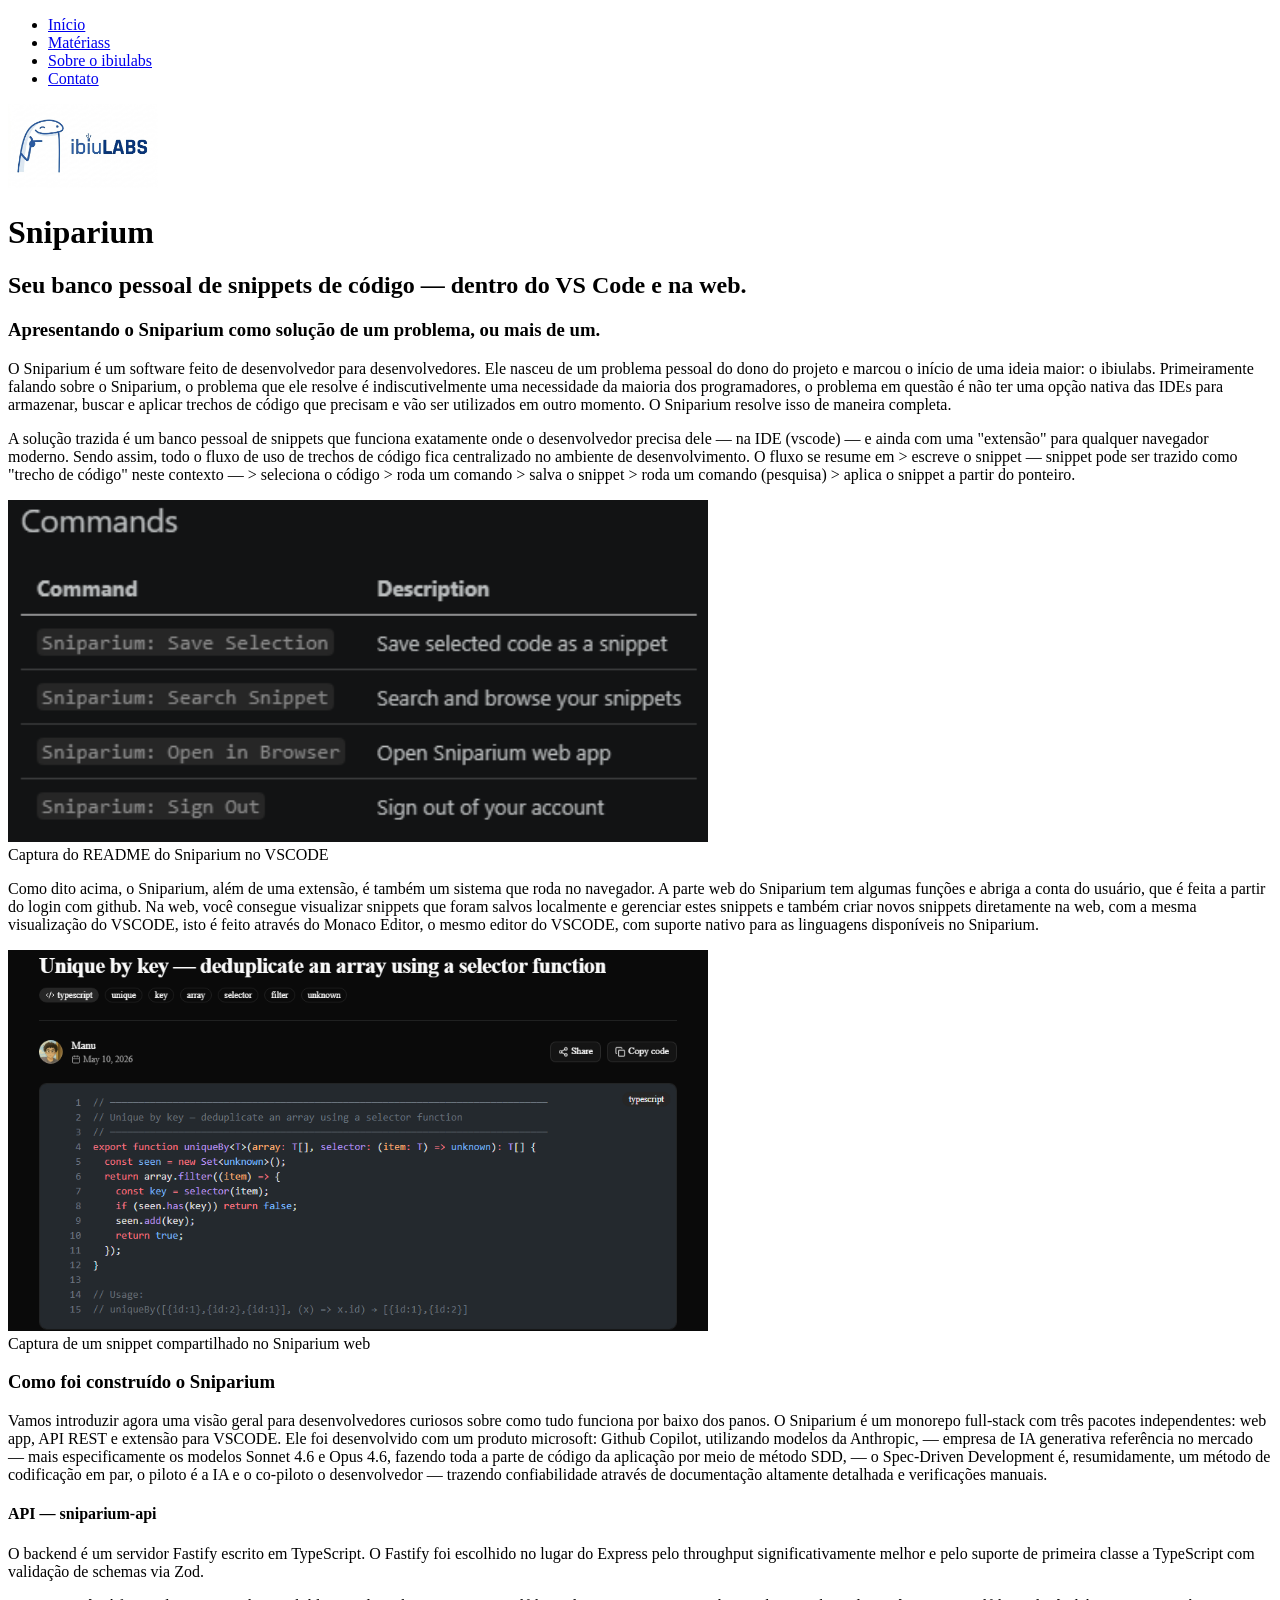
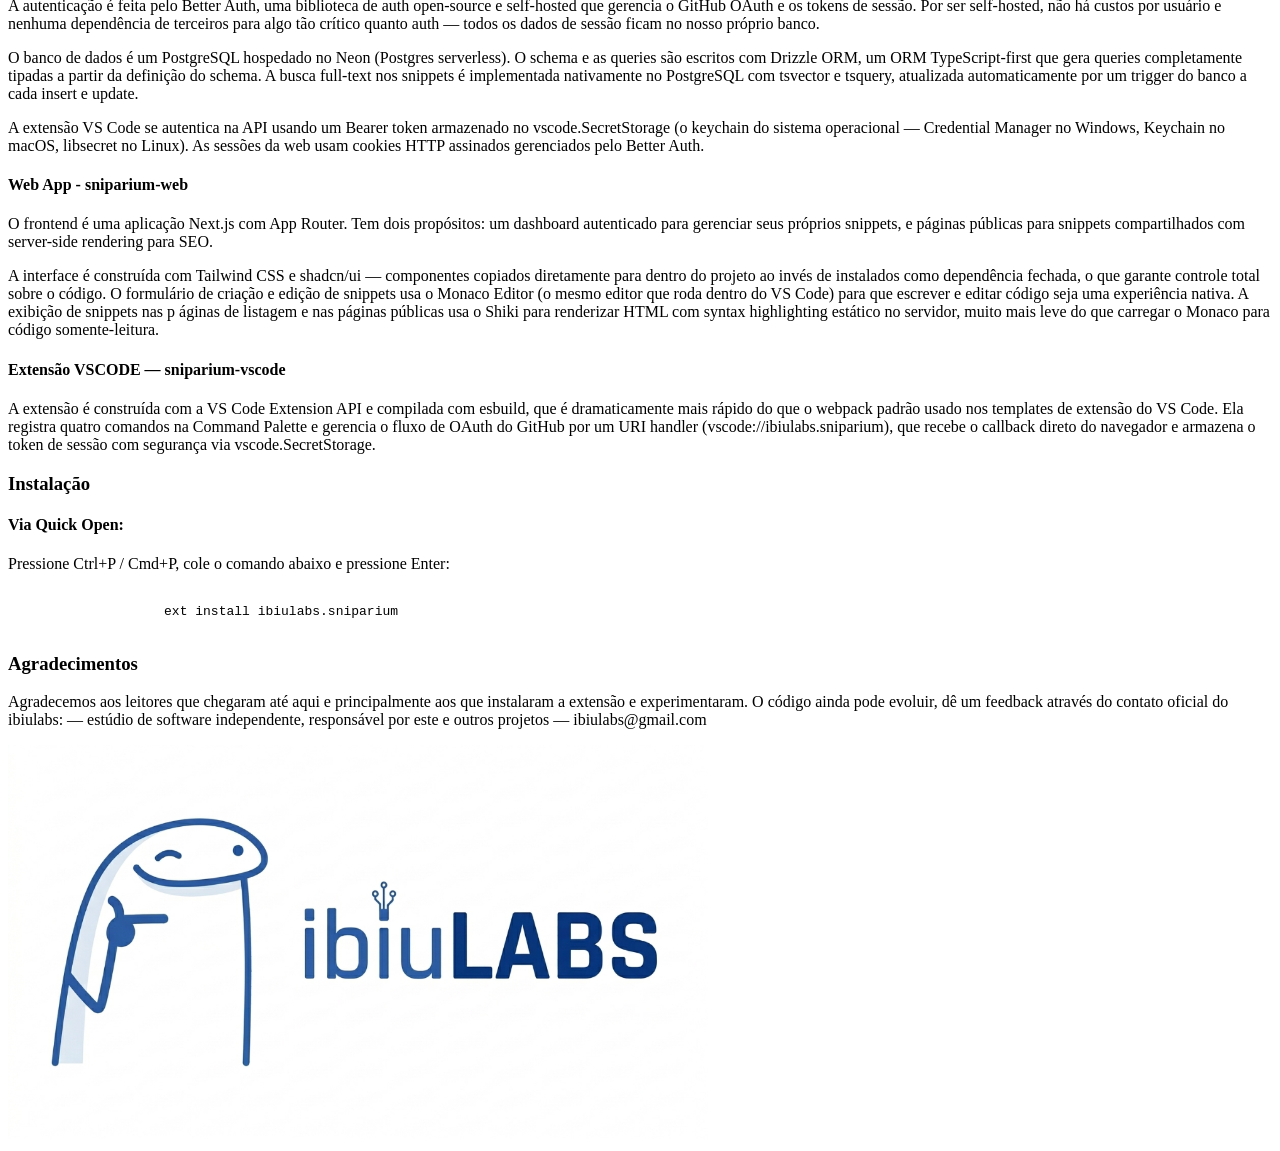
==== atividade-1-css/index.html @ 10d275ca "Adiciona arquivos HTML e CSS da pasta atividade-1-css na raiz do repositório" ====
<!DOCTYPE html>
<html lang="pt">
<head>
    <meta charset="UTF-8">
    <meta name="viewport" content="width=device-width, initial-scale=1.0">
    <title>Sniparium</title>
    <link rel="stylesheet" href="../Atividade 5 — codificação para front end/CSS/style.css">
    
</head>
<body>
    <header class="cabecalho">
        <nav class="menu-navegacao">
            <ul>
                <li><a href="#">Início</a></li>
                <li><a href="#">Matériass</a></li>
                <li><a href="#">Sobre o ibiulabs</a></li>
                <li><a href="#">Contato</a></li>
            </ul>
        </nav>
    </header>
    <div class="faixa-azul">
        <img src="images/logo_completa_ibiulabs.png" width="150" class="logo">
    </div>
    <h1>Sniparium</h1>
    <h2>Seu banco pessoal de snippets de código — dentro do VS Code e na web.</h2>
        <h3>Apresentando o Sniparium como solução de um problema, ou mais de um.</h3>
            <p>
            O Sniparium é um software feito de desenvolvedor para desenvolvedores. 
            Ele nasceu de um problema pessoal do dono do projeto e marcou o início de uma ideia maior: o ibiulabs.
            Primeiramente falando sobre o Sniparium, o problema que ele resolve 
            é indiscutivelmente uma necessidade da maioria dos programadores, o problema 
            em questão é não ter uma opção nativa das IDEs para armazenar, buscar e aplicar trechos de código 
            que precisam e vão ser utilizados em outro momento. O Sniparium resolve isso de maneira completa.
            </p>
            <p>
                A solução trazida é um banco pessoal de snippets que funciona exatamente onde 
                o desenvolvedor precisa dele — na IDE (vscode) — e ainda com uma "extensão" para qualquer navegador moderno. 
                Sendo assim, todo o fluxo de uso de trechos de código fica centralizado no ambiente de desenvolvimento.
                O fluxo se resume em > escreve o snippet — snippet pode ser trazido como "trecho de código" neste contexto — 
                > seleciona o código > roda um comando > salva o snippet > roda um comando (pesquisa) > aplica o snippet 
                a partir do ponteiro.
            </p>
            <img src="images/comandos-sniparium.png" width="700">
            <figcaption>Captura do README do Sniparium no VSCODE</figcaption>
            <P>
                Como dito acima, o Sniparium, além de uma extensão, é também um sistema que roda no navegador. 
                A parte web do Sniparium tem algumas funções e abriga a conta do usuário, que é feita a partir do login 
                com github. Na web, você consegue visualizar snippets que foram salvos localmente e gerenciar estes 
                snippets e também criar novos snippets diretamente na web, com a mesma visualização do VSCODE, isto 
                é feito através do Monaco Editor, o mesmo editor do VSCODE, com suporte nativo para as linguagens 
                disponíveis no Sniparium.
            </P>
            <img src="images/snippet-exemplo-sniparium-web.png" width="700">
            <figcaption>Captura de um snippet compartilhado no Sniparium web</figcaption>
        <h3>Como foi construído o Sniparium</h3>
            <p>
                Vamos introduzir agora uma visão geral para desenvolvedores curiosos sobre como tudo funciona 
                por baixo dos panos. O Sniparium é um monorepo full-stack com três pacotes independentes: 
                web app, API REST e extensão para VSCODE. Ele foi desenvolvido com um produto microsoft: Github Copilot, 
                utilizando modelos da Anthropic, — empresa de IA generativa referência no mercado — mais 
                especificamente os modelos Sonnet 4.6 e Opus 4.6, fazendo toda a parte de código da aplicação 
                por meio de método SDD, — o Spec-Driven Development é, resumidamente, um método de codificação 
                em par, o piloto é a IA e o co-piloto o desenvolvedor — trazendo confiabilidade através de documentação 
                altamente detalhada e verificações manuais.
            </p>
            <h4>API — sniparium-api</h4>
                <p>
                    O backend é um servidor Fastify escrito em TypeScript. O Fastify foi escolhido no lugar do 
                    Express pelo throughput significativamente melhor e pelo suporte de primeira classe a 
                    TypeScript com validação de schemas via Zod.
                </p>
                <p>
                    A autenticação é feita pelo Better Auth, uma biblioteca de auth open-source e self-hosted 
                    que gerencia o GitHub OAuth e os tokens de sessão. Por ser self-hosted, não há custos por 
                    usuário e nenhuma dependência de terceiros para algo tão crítico quanto auth — todos os 
                    dados de sessão ficam no nosso próprio banco.
                </p>
                <p>
                    O banco de dados é um PostgreSQL hospedado no Neon (Postgres serverless). O schema e 
                    as queries são escritos com Drizzle ORM, um ORM TypeScript-first que gera queries 
                    completamente tipadas a partir da definição do schema. A busca full-text nos snippets 
                    é implementada nativamente no PostgreSQL com tsvector e tsquery, atualizada automaticamente 
                    por um trigger do banco a cada insert e update.
                </p>
                <p>
                    A extensão VS Code se autentica na API usando um Bearer token armazenado no vscode.SecretStorage 
                    (o keychain do sistema operacional — Credential Manager no Windows, Keychain no macOS, 
                    libsecret no Linux). As sessões da web usam cookies HTTP assinados gerenciados pelo Better Auth.
                </p>
            <h4>Web App - sniparium-web</h4>
                <p>
                    O frontend é uma aplicação Next.js com App Router. Tem dois propósitos: um dashboard 
                    autenticado para gerenciar seus próprios snippets, e páginas públicas para snippets 
                    compartilhados com server-side rendering para SEO.
                </p>
                <p>
                    A interface é construída com Tailwind CSS e shadcn/ui — componentes copiados 
                    diretamente para dentro do projeto ao invés de instalados como dependência fechada, 
                    o que garante controle total sobre o código. O formulário de criação e edição de 
                    snippets usa o Monaco Editor (o mesmo editor que roda dentro do VS Code) para que 
                    escrever e editar código seja uma experiência nativa. A exibição de snippets nas p
                    áginas de listagem e nas páginas públicas usa o Shiki para renderizar HTML com 
                    syntax highlighting estático no servidor, muito mais leve do que carregar o 
                    Monaco para código somente-leitura.
                </p>
            <h4>Extensão VSCODE — sniparium-vscode</h4>
                <p>
                    A extensão é construída com a VS Code Extension API e compilada com esbuild, 
                    que é dramaticamente mais rápido do que o webpack padrão usado nos templates 
                    de extensão do VS Code. Ela registra quatro comandos na Command Palette e 
                    gerencia o fluxo de OAuth do GitHub por um URI handler 
                    (vscode://ibiulabs.sniparium), que recebe o callback direto do navegador 
                    e armazena o token de sessão com segurança via vscode.SecretStorage.
                </p>
        <h3>Instalação</h3>
            <h4>Via Quick Open:</h4>
                <p>
                    Pressione Ctrl+P / Cmd+P, cole o comando abaixo e pressione Enter:
                </p>
                <pre><code>
                    ext install ibiulabs.sniparium
                </code></pre>
        <h3>Agradecimentos</h3>
            <p>Agradecemos aos leitores que chegaram até aqui e principalmente aos que instalaram 
                a extensão e experimentaram. O código ainda pode evoluir, dê um feedback através do 
                contato oficial do ibiulabs: — estúdio de software independente, responsável por este 
                e outros projetos — ibiulabs@gmail.com
            </p>
            <img src="images/logo_completa_ibiulabs.png" width="700">
</body>
</html>
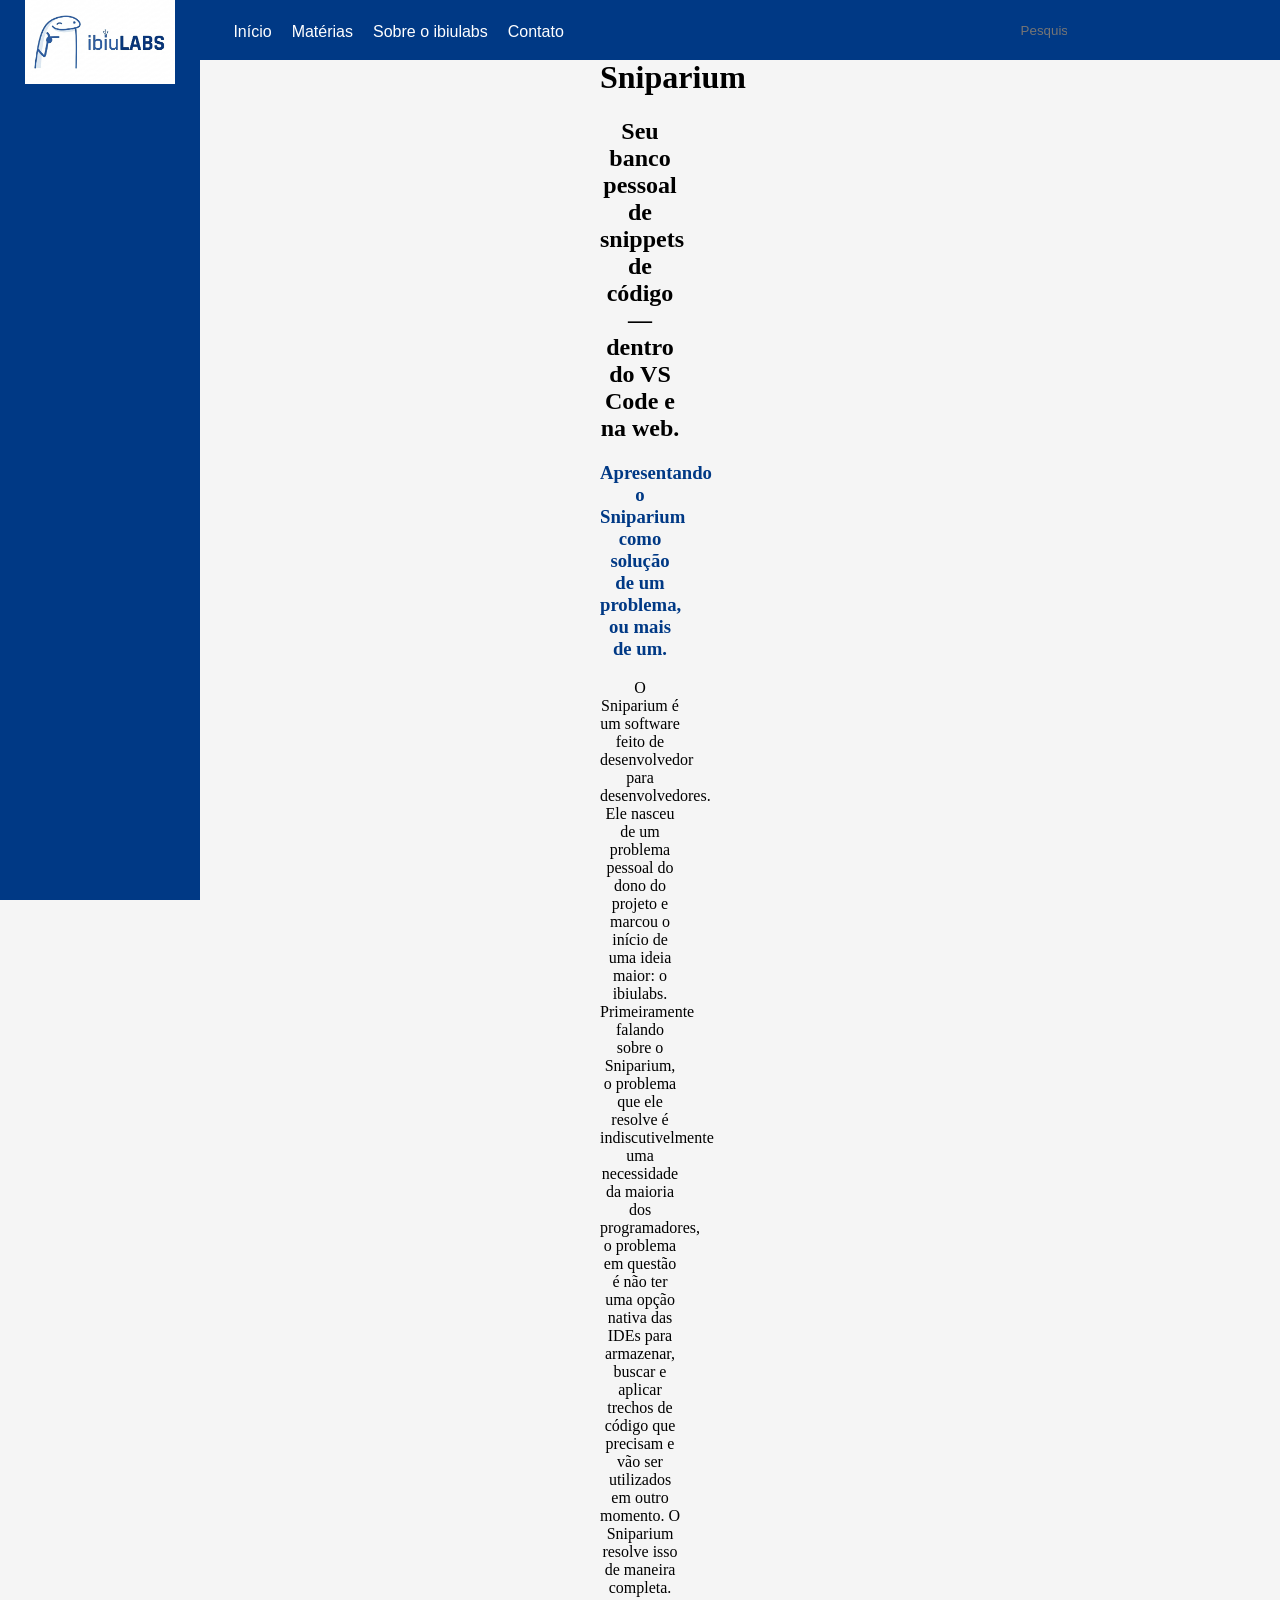
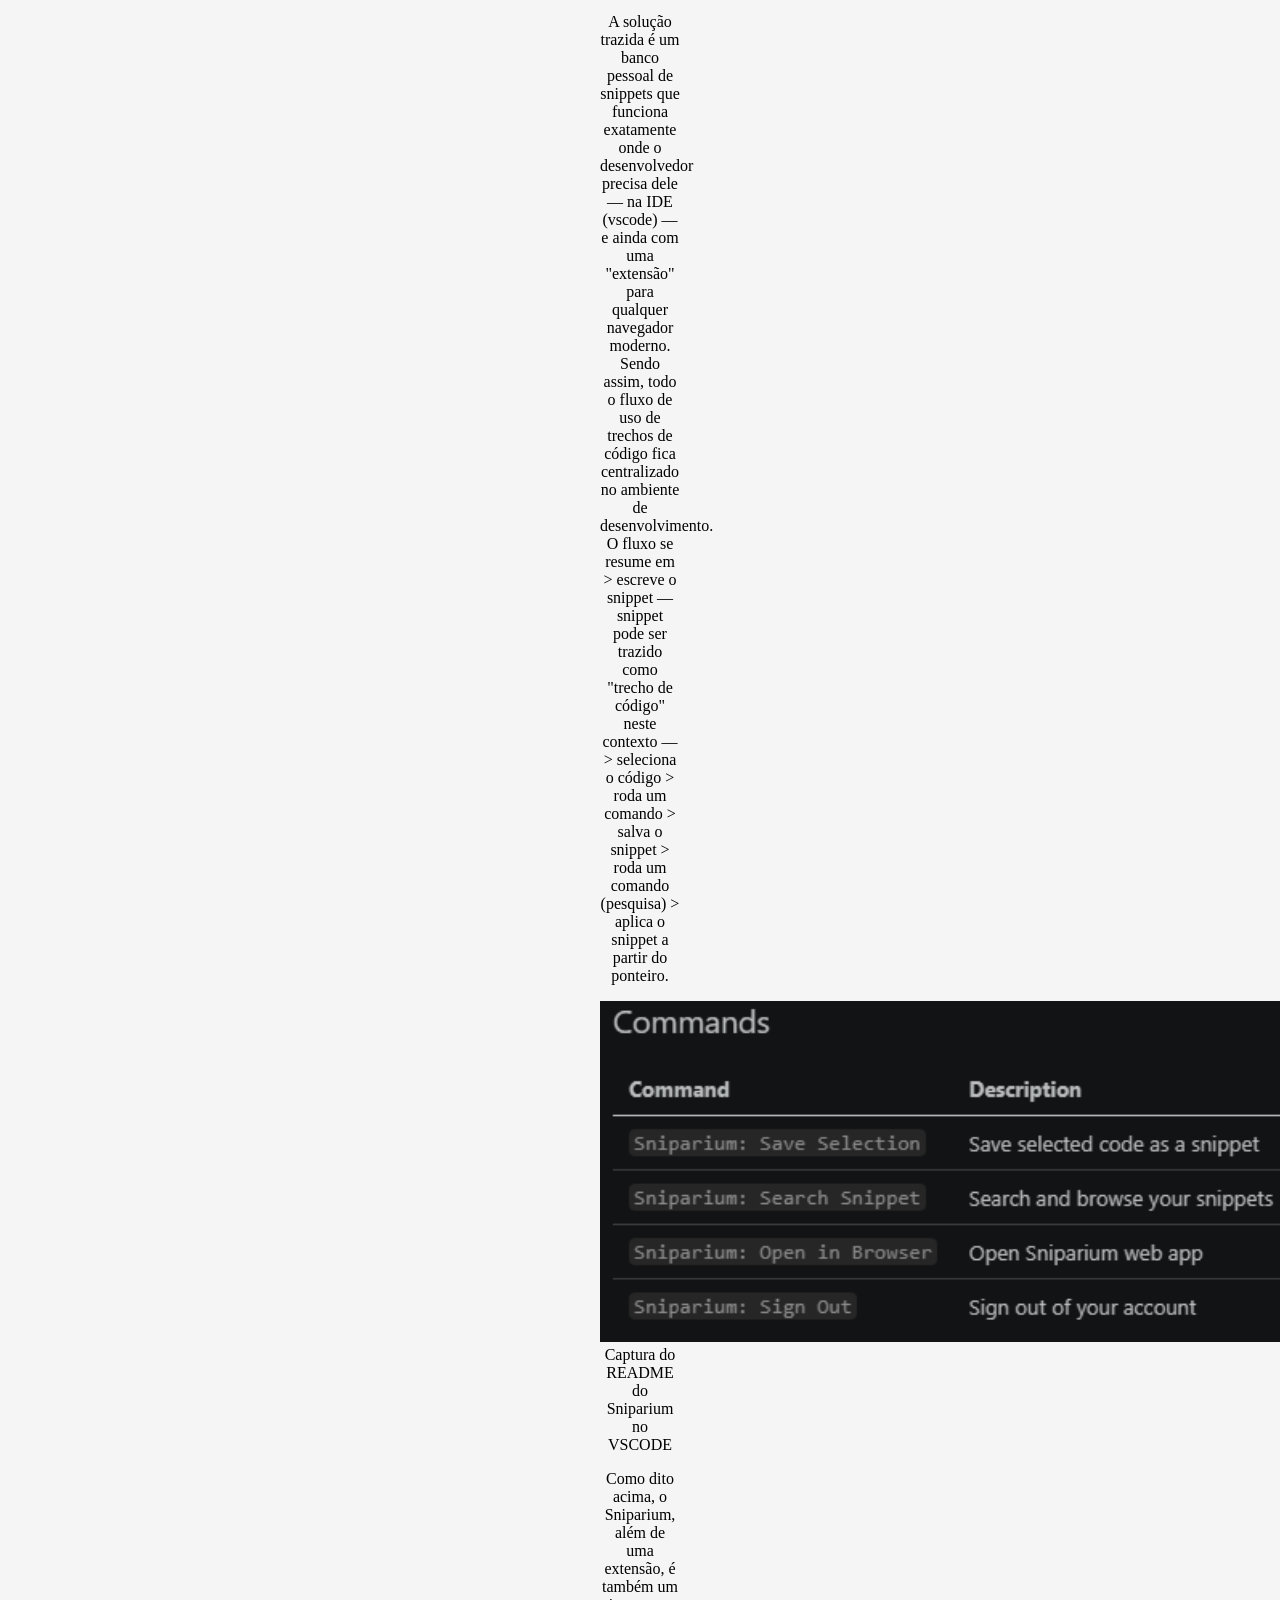
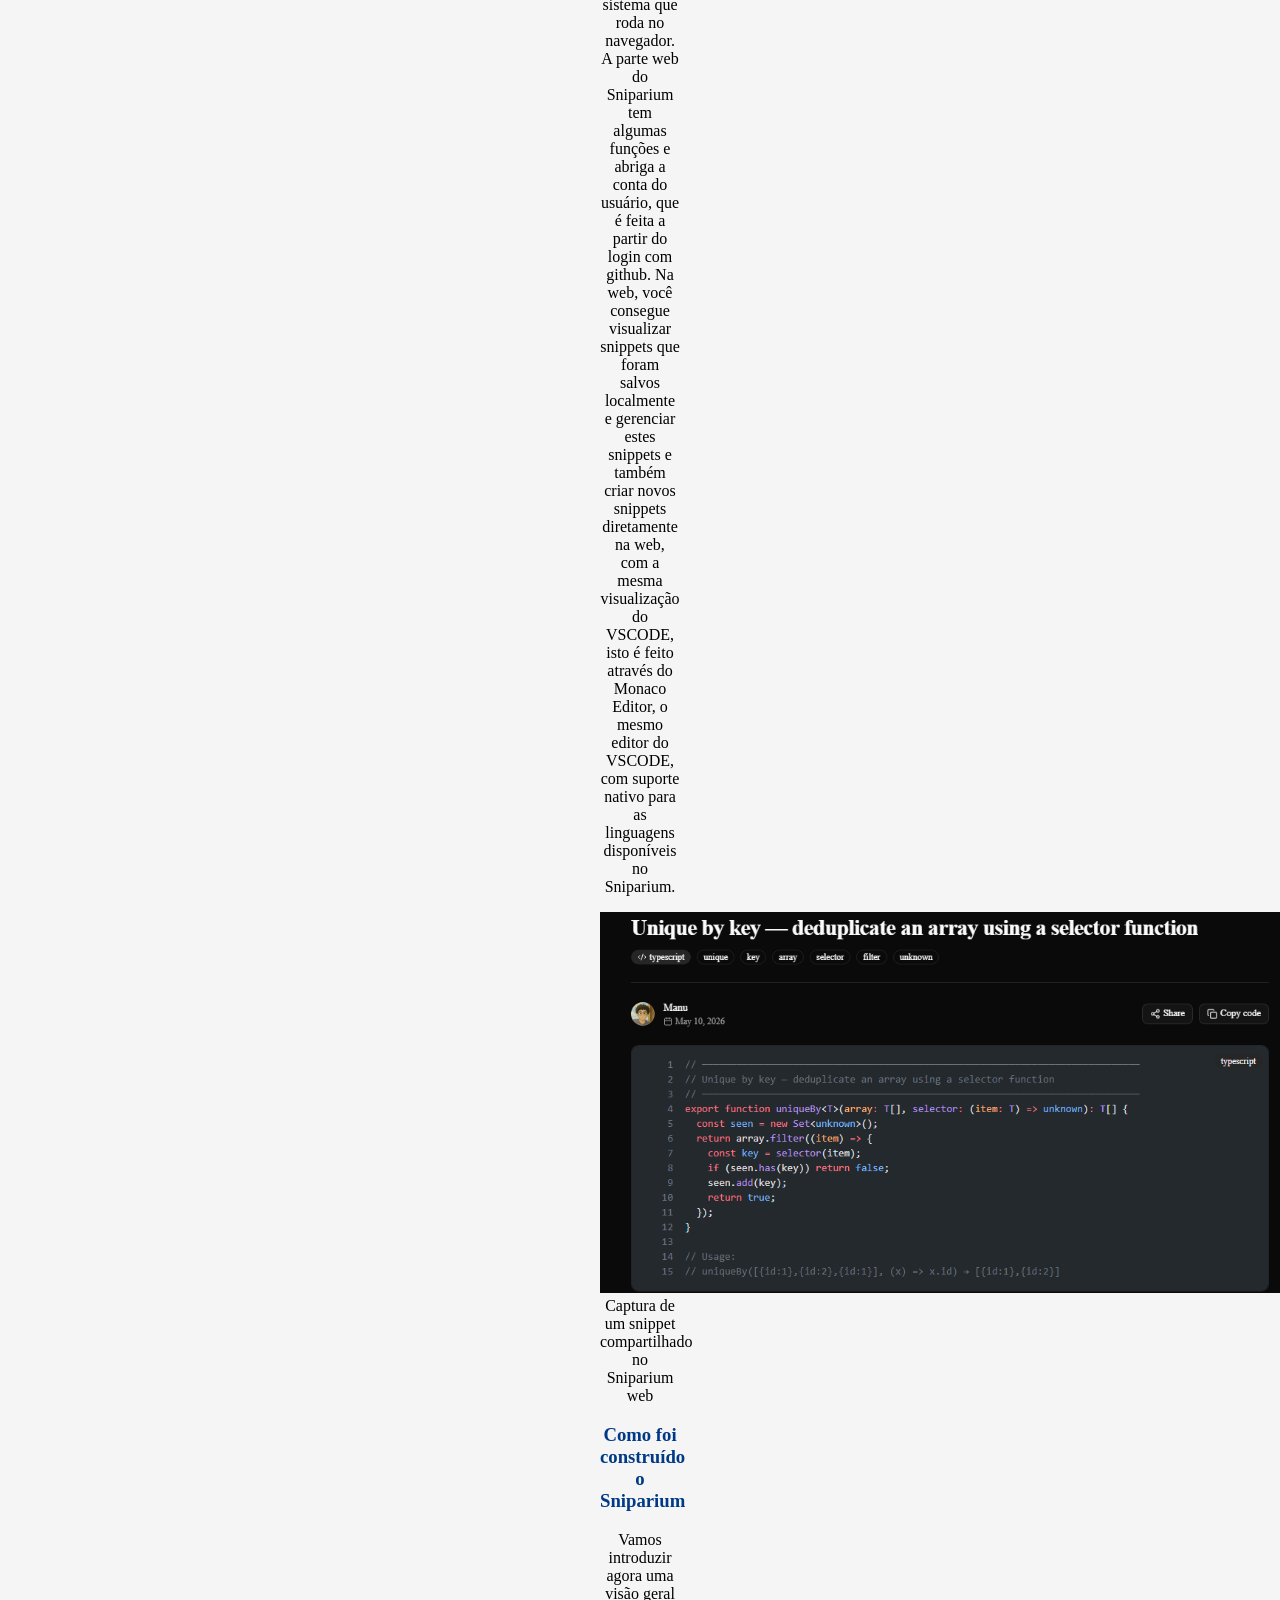
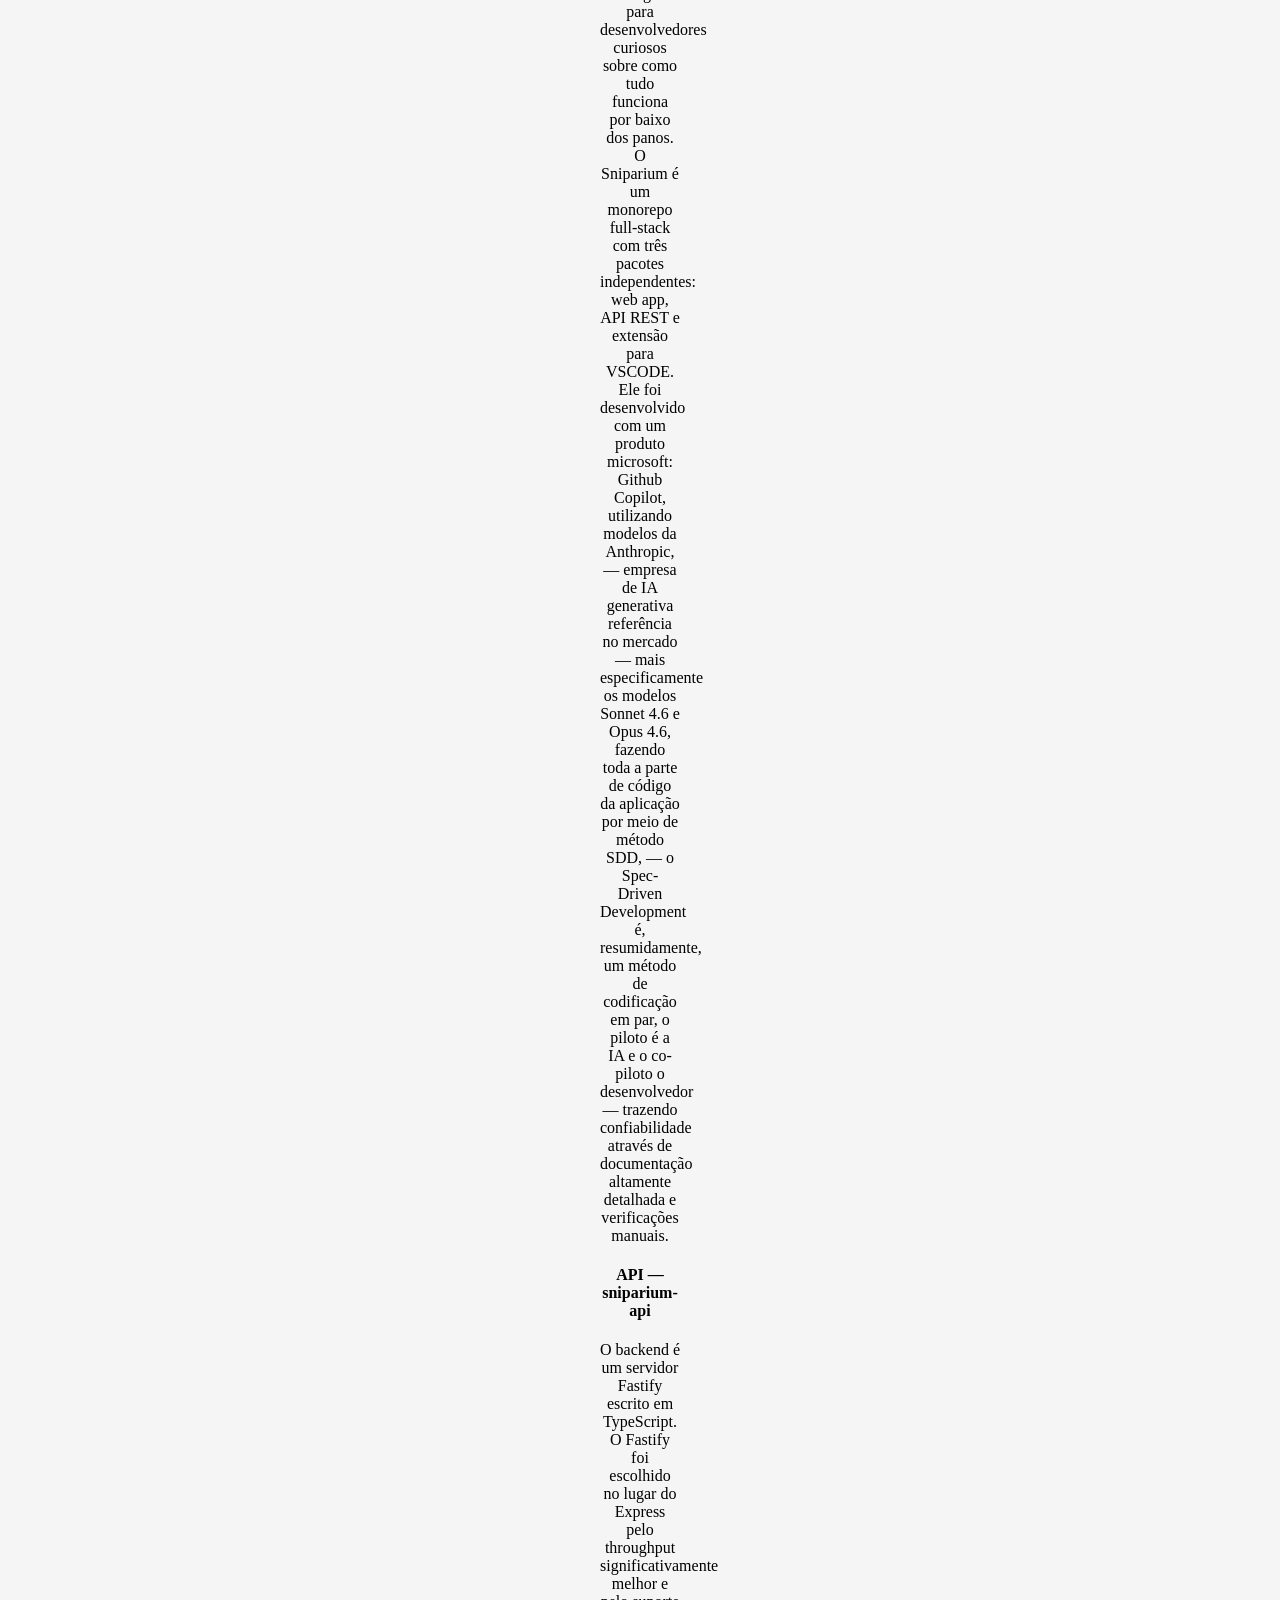
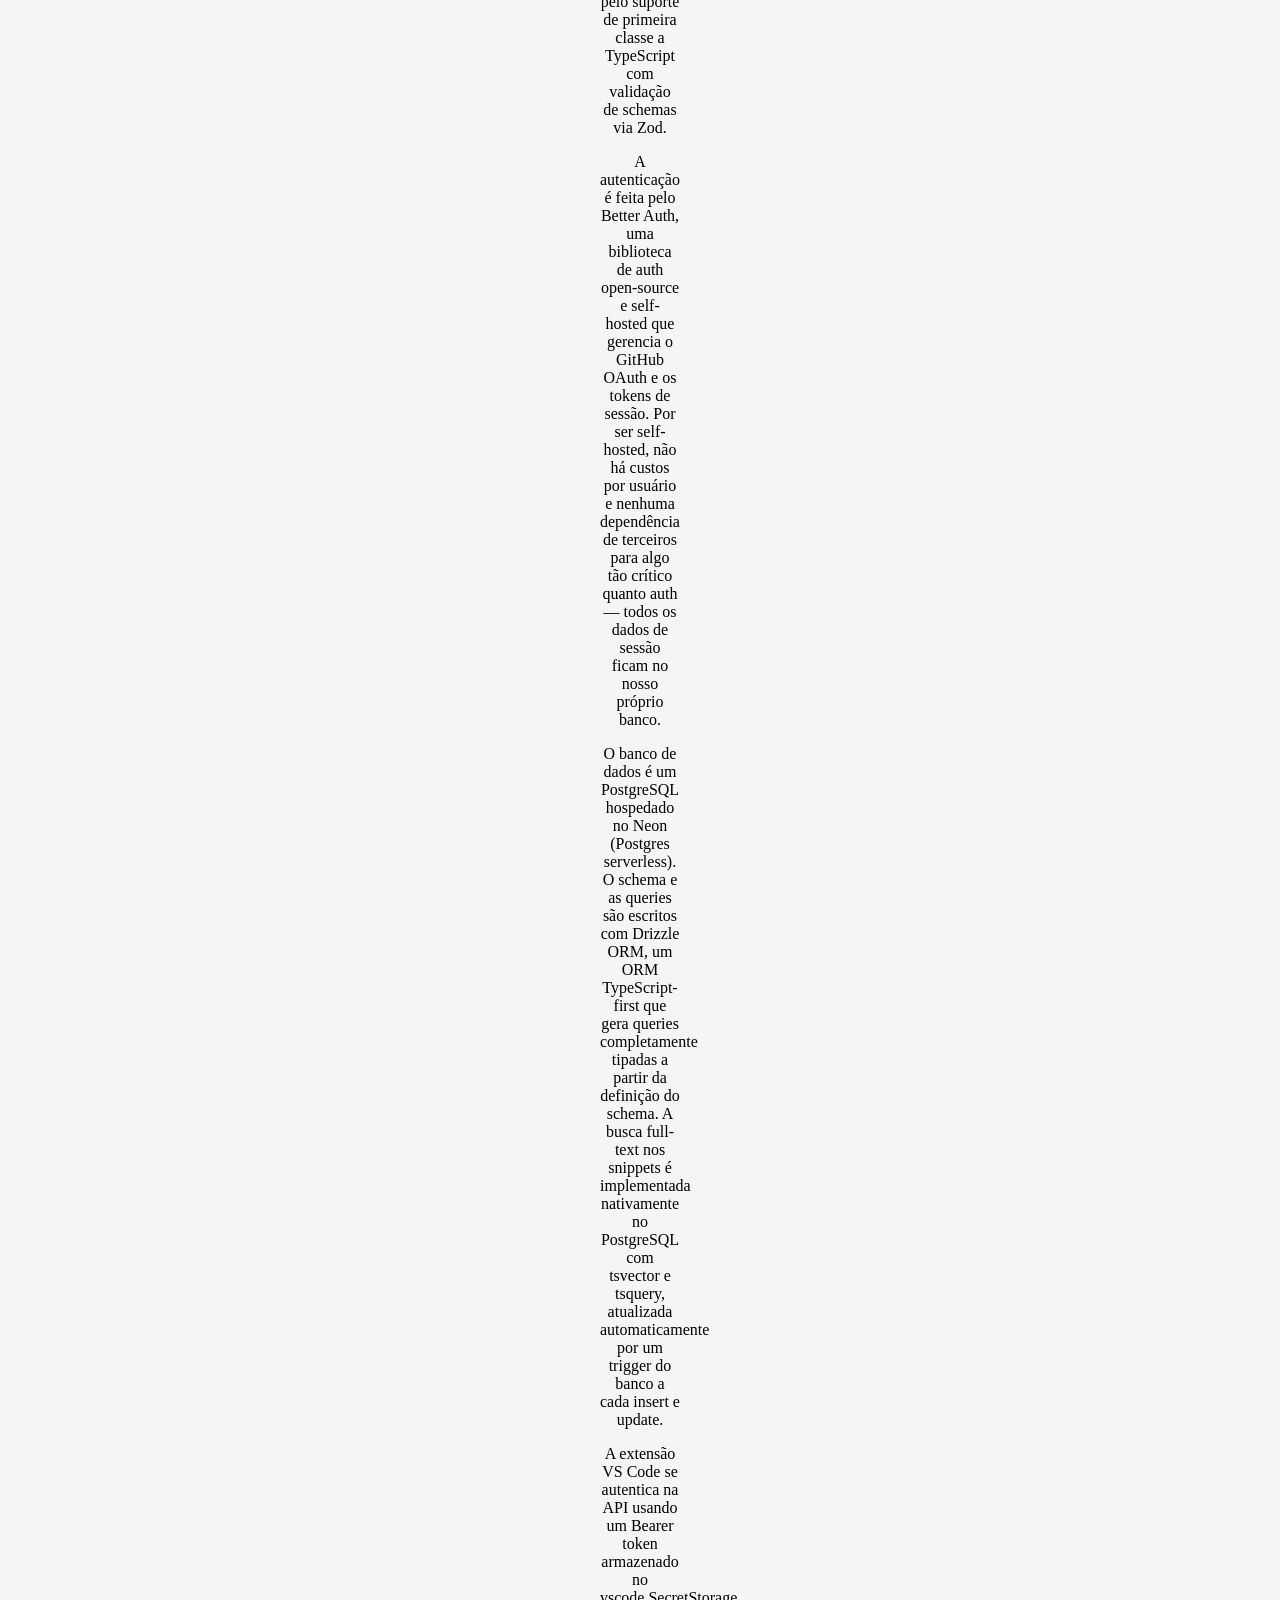
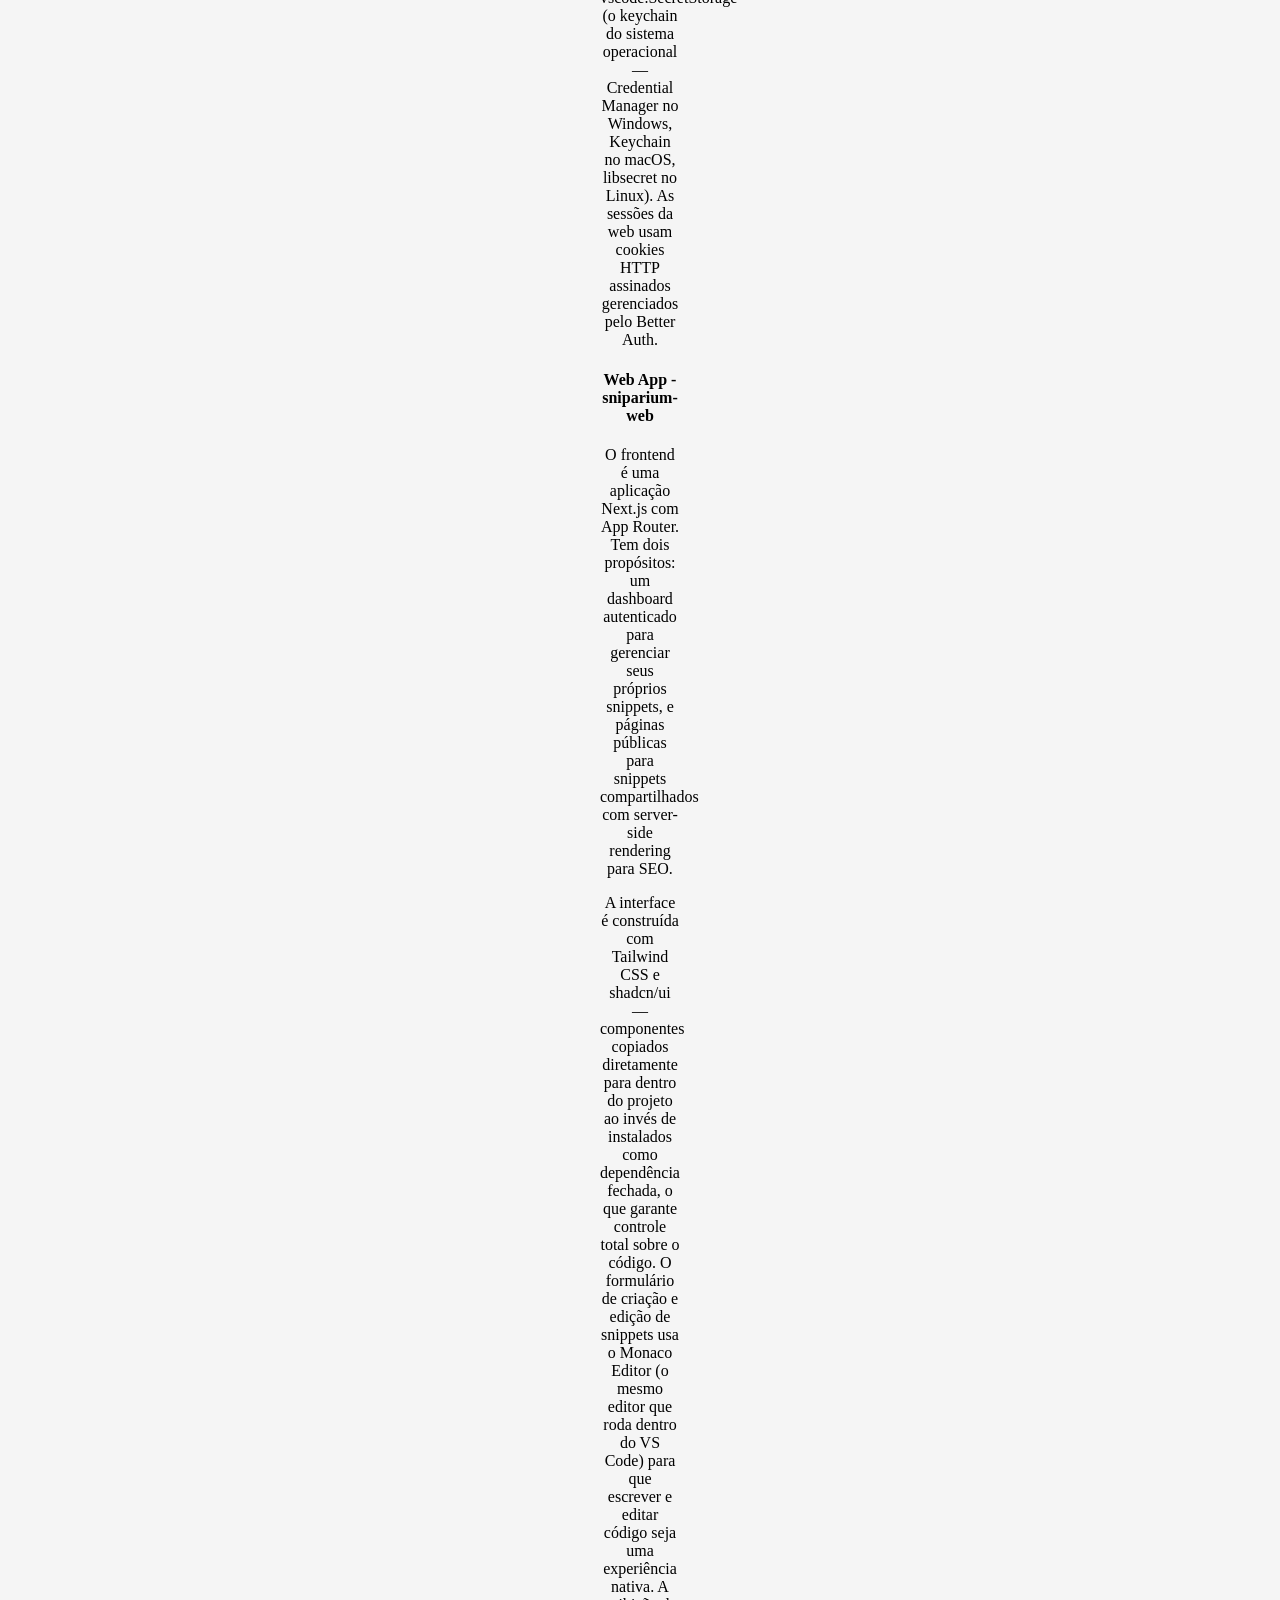
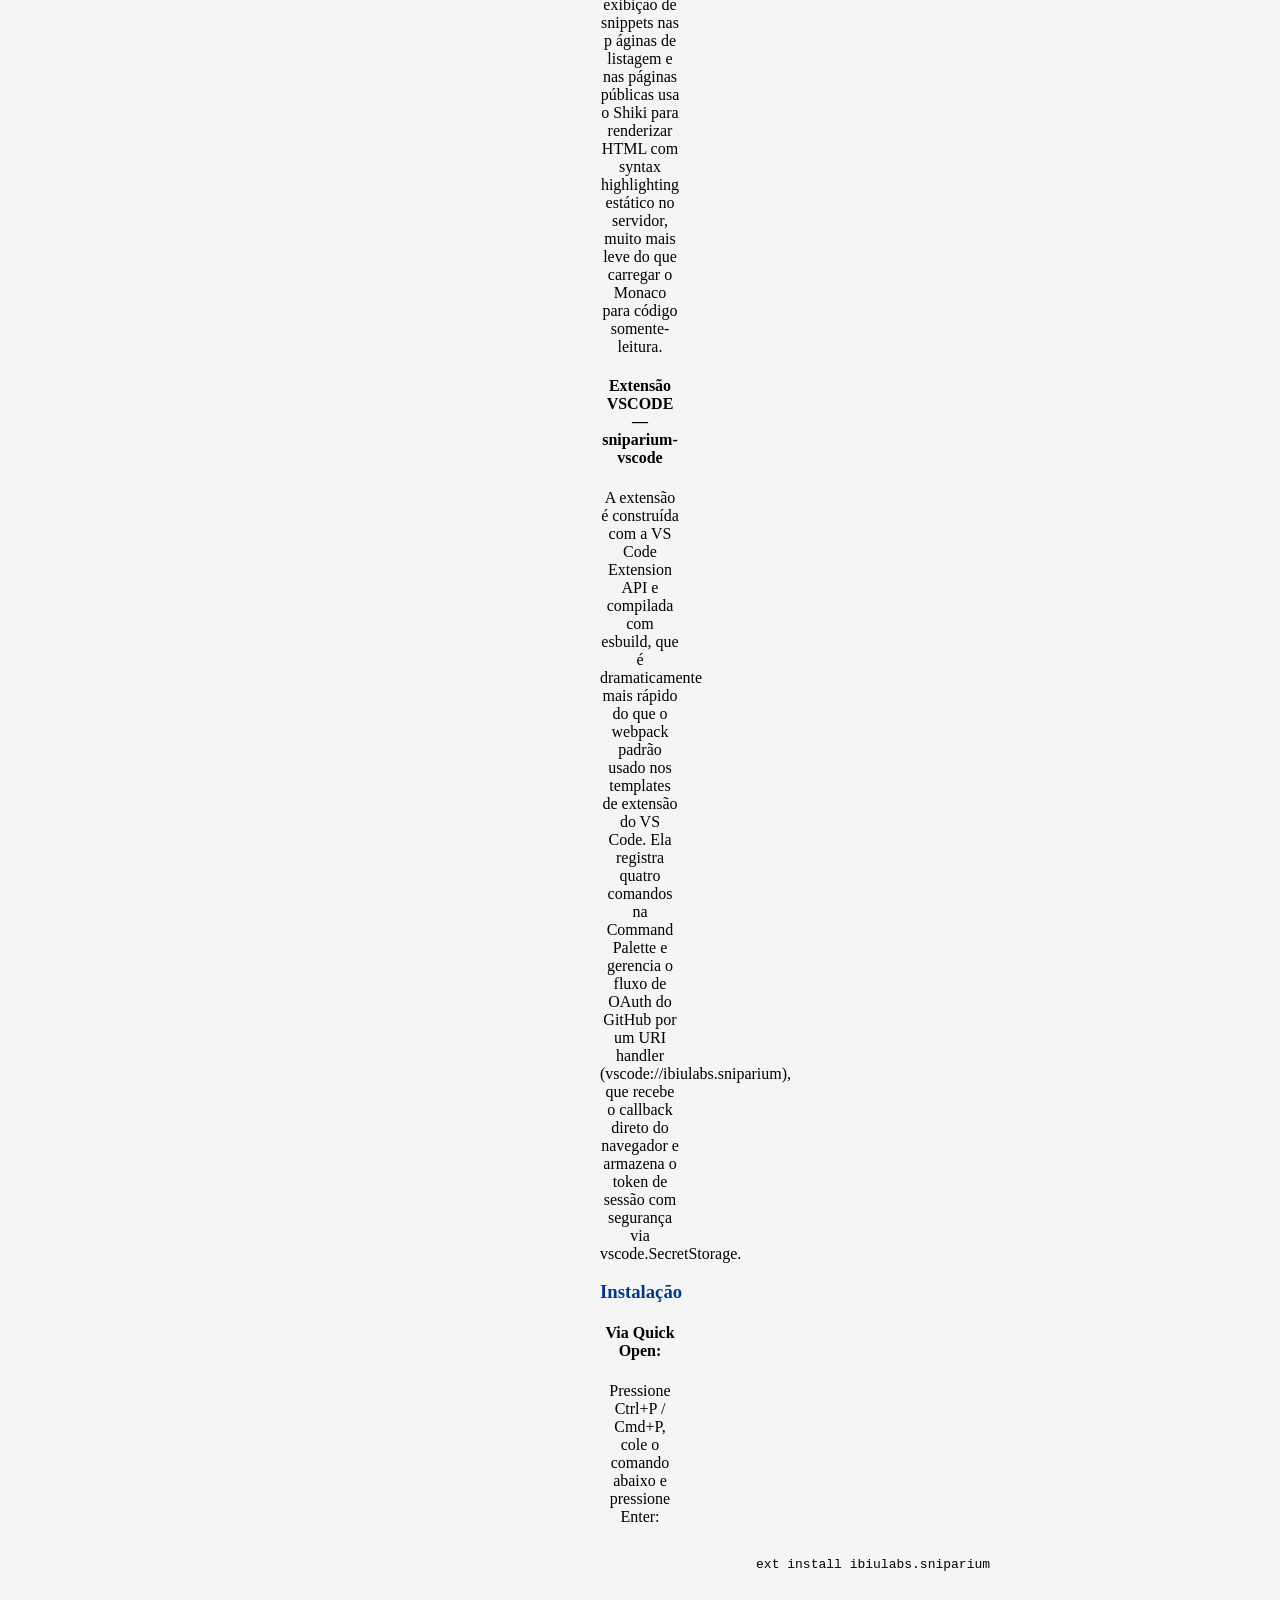
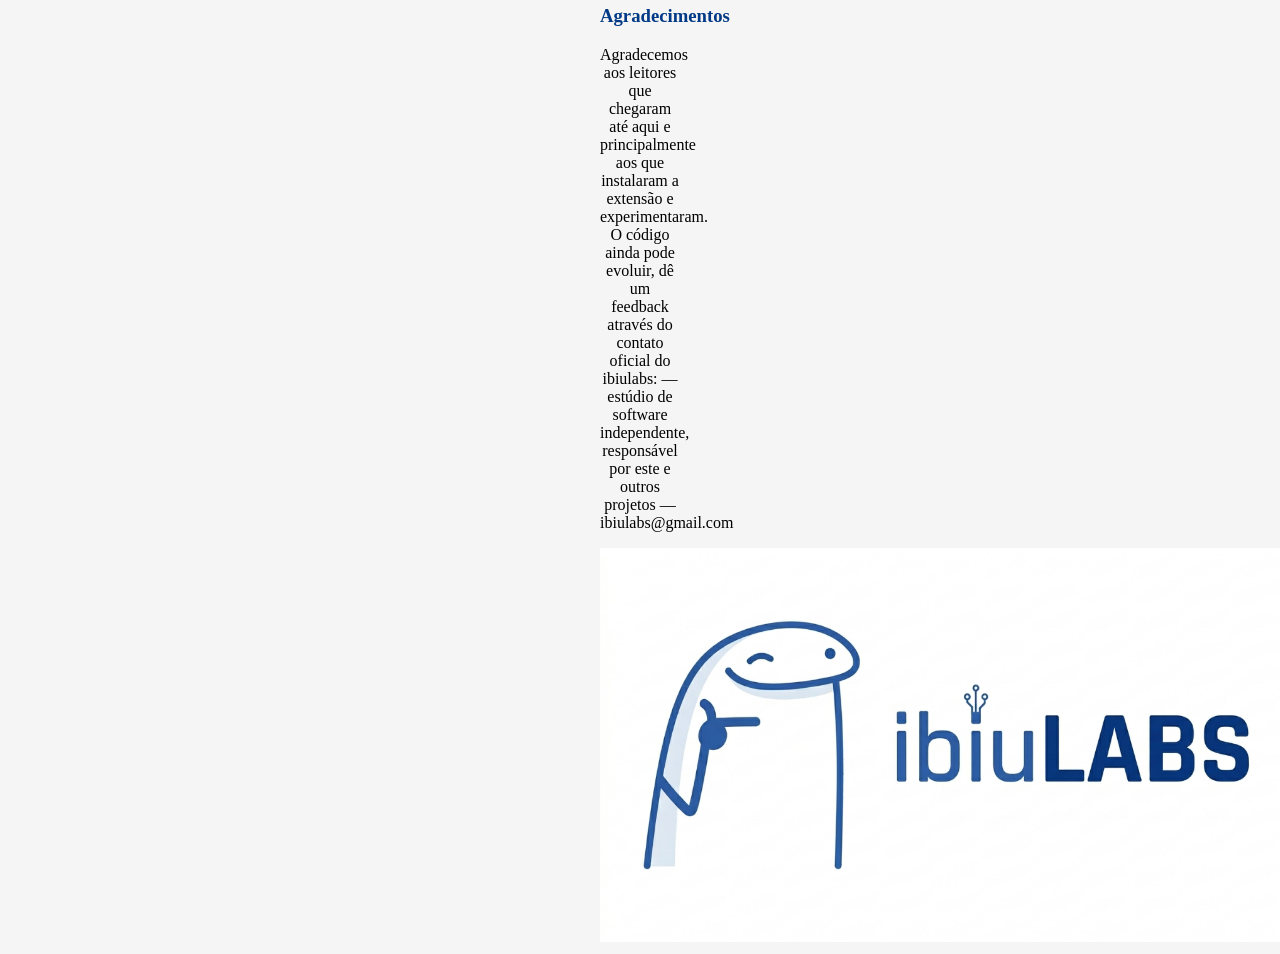
==== commit 13b53b68: "Atualiza HTML e CSS de atividade-1-css" ====
--- a/atividade-1-css/index.html
+++ b/atividade-1-css/index.html
@@ -4,19 +4,24 @@
     <meta charset="UTF-8">
     <meta name="viewport" content="width=device-width, initial-scale=1.0">
     <title>Sniparium</title>
-    <link rel="stylesheet" href="../Atividade 5 — codificação para front end/CSS/style.css">
+    <link rel="stylesheet" href="../atividade-1-css/CSS/style.css">
     
 </head>
 <body>
     <header class="cabecalho">
-        <nav class="menu-navegacao">
-            <ul>
-                <li><a href="#">Início</a></li>
-                <li><a href="#">Matériass</a></li>
-                <li><a href="#">Sobre o ibiulabs</a></li>
-                <li><a href="#">Contato</a></li>
-            </ul>
-        </nav>
+        <div class="faixa-navegacao">
+            <nav class="menu-navegacao">
+                <ul>
+                    <li><a href="#">Início</a></li>
+                    <li><a href="#">Matérias</a></li>
+                    <li><a href="#">Sobre o ibiulabs</a></li>
+                    <li><a href="#">Contato</a></li>
+                </ul>
+            </nav>
+            <div class="search">
+                <input type="text" placeholder="Pesquisar...">
+            </div>
+        </div>
     </header>
     <div class="faixa-azul">
         <img src="images/logo_completa_ibiulabs.png" width="150" class="logo">
--- a/atividade-1-css/CSS/style.css
+++ b/atividade-1-css/CSS/style.css
@@ -0,0 +1,79 @@
+body {
+    background-color: whitesmoke;
+
+    text-align: center;
+    margin-left: 600px;
+    margin-right: 600px;
+}
+
+h3 {
+    color: #003985;
+}
+
+.faixa-azul {
+    position: fixed;
+    top: 0;
+    left: 0;
+    width: 200px;
+    height: 100%;
+    background-color: #003985;
+    z-index: 1000;
+}
+
+.logo {
+    position: static;
+    top: 0;
+    left: 0;
+}
+.cabecalho {
+    align-items: center;
+    padding: 15px 30px;
+}
+
+.menu-navegacao ul {
+    font-size: 21px;
+    list-style: none;
+    margin: 20px;
+    padding: 0;
+    display: flex;
+    gap: 20px;
+    color: white;
+}
+.menu-navegacao a {
+    color: #ffffff;
+    text-decoration: none;
+    font-family: Arial, sans-serif;
+    font-size: 16px;
+    transition: color 0.3s ease;
+}
+
+.faixa-navegacao {
+    position: fixed;
+    top: 0;
+    left: 0;
+    width: 100%;
+    height: 60px;
+    background-color: #003985;
+    z-index: 1000;
+    display: flex;
+    align-items: center;
+    justify-content: space-around;
+}
+
+.search {
+    width: 56px;
+    overflow: hidden;
+    transition: width 0.4s cubic-bezier(0.16, 1, 0.3, 1);
+}
+.search:hover,
+.search:focus-within {
+    width: 230px;
+}
+.search input {
+    border: none;
+    background: transparent;
+    padding: 10px;
+    width: 100%;
+    outline: none;
+    color: #000;
+}
